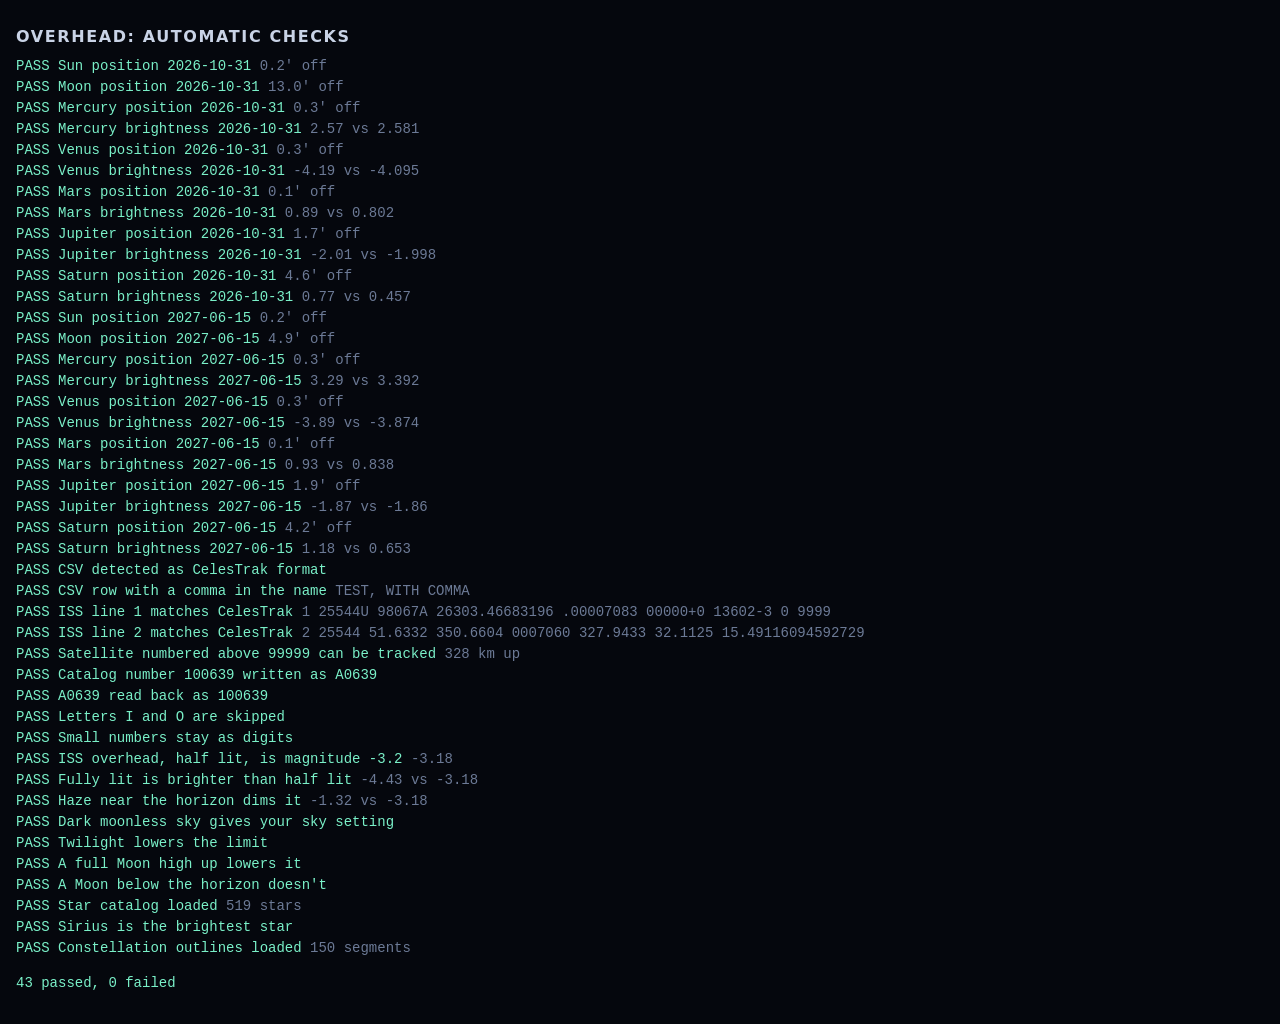
==== tests/index.html @ d010a4db "Split the app into separate files and add automatic checks - index.html now holds only the page; sty" ====
<!doctype html>
<html lang="en">
<head>
<meta charset="utf-8">
<meta name="viewport" content="width=device-width,initial-scale=1">
<title>Overhead checks</title>
<style>
  body { background: #05070d; color: #c9d3e6; font: 14px/1.5 ui-monospace, Menlo, Consolas, monospace; margin: 0; padding: 16px; }
  h1 { font: 600 16px system-ui, sans-serif; letter-spacing: .1em; text-transform: uppercase; }
  .pass { color: #7af0c8; } .fail { color: #ff8a7a; } .detail { color: #6c7a96; }
</style>
</head>
<body>
<h1>Overhead: automatic checks</h1>
<div id="out">Running…</div>
<script src="../lib/satellite.min.js"></script>
<script src="../codes.js"></script>
<script src="../sky-data.js"></script>
<script src="../js/state.js"></script>
<script src="../js/data.js"></script>
<script src="../js/astro.js"></script>
<script src="checks.js"></script>
<script>
  const results = runChecks(), failed = results.filter(r => !r.ok).length;
  document.getElementById("out").innerHTML = results.map(r =>
    `<div class="${r.ok ? "pass" : "fail"}">${r.ok ? "PASS" : "FAIL"} ${r.name} <span class="detail">${r.detail}</span></div>`).join("") +
    `<p class="${failed ? "fail" : "pass"}">${results.length - failed} passed, ${failed} failed</p>`;
</script>
</body>
</html>
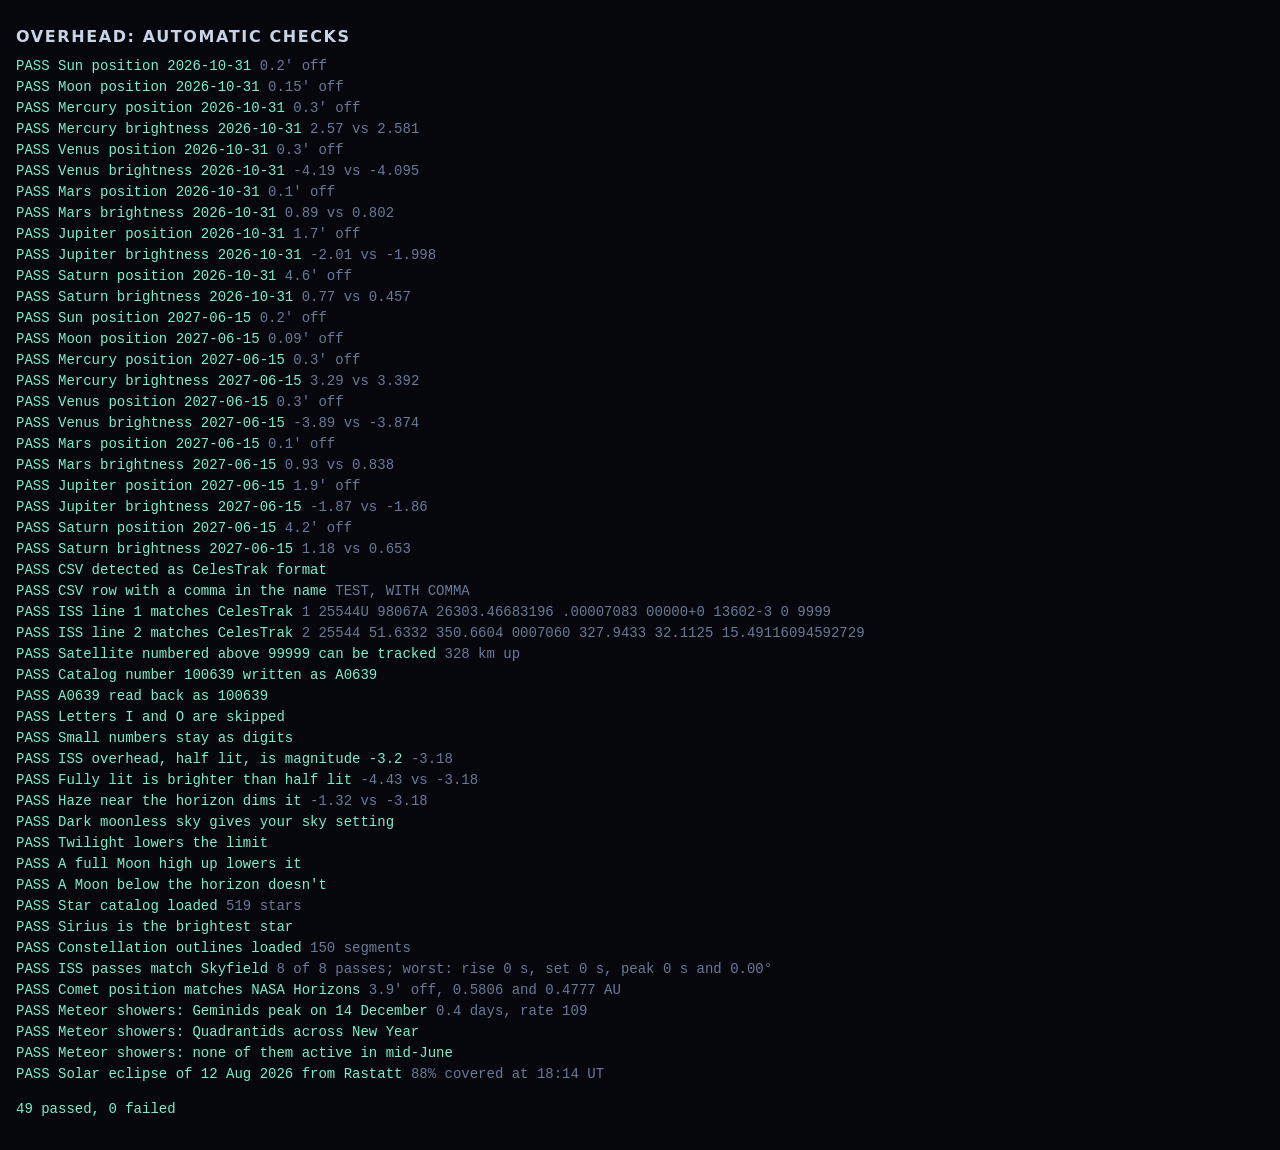
==== commit c61463ba: "Add a night-sky guide, 3D globe, your own horizon, compass check, saved places and more - Night-sky " ====
--- a/tests/index.html
+++ b/tests/index.html
@@ -14,11 +14,14 @@
 <h1>Overhead: automatic checks</h1>
 <div id="out">Running…</div>
 <script src="../lib/satellite.min.js"></script>
+<script src="../js/i18n.js"></script>
 <script src="../codes.js"></script>
 <script src="../sky-data.js"></script>
 <script src="../js/state.js"></script>
 <script src="../js/data.js"></script>
 <script src="../js/astro.js"></script>
+<script src="../js/skyguide.js"></script>
+<script src="pass-reference.js"></script>
 <script src="checks.js"></script>
 <script>
   const results = runChecks(), failed = results.filter(r => !r.ok).length;
